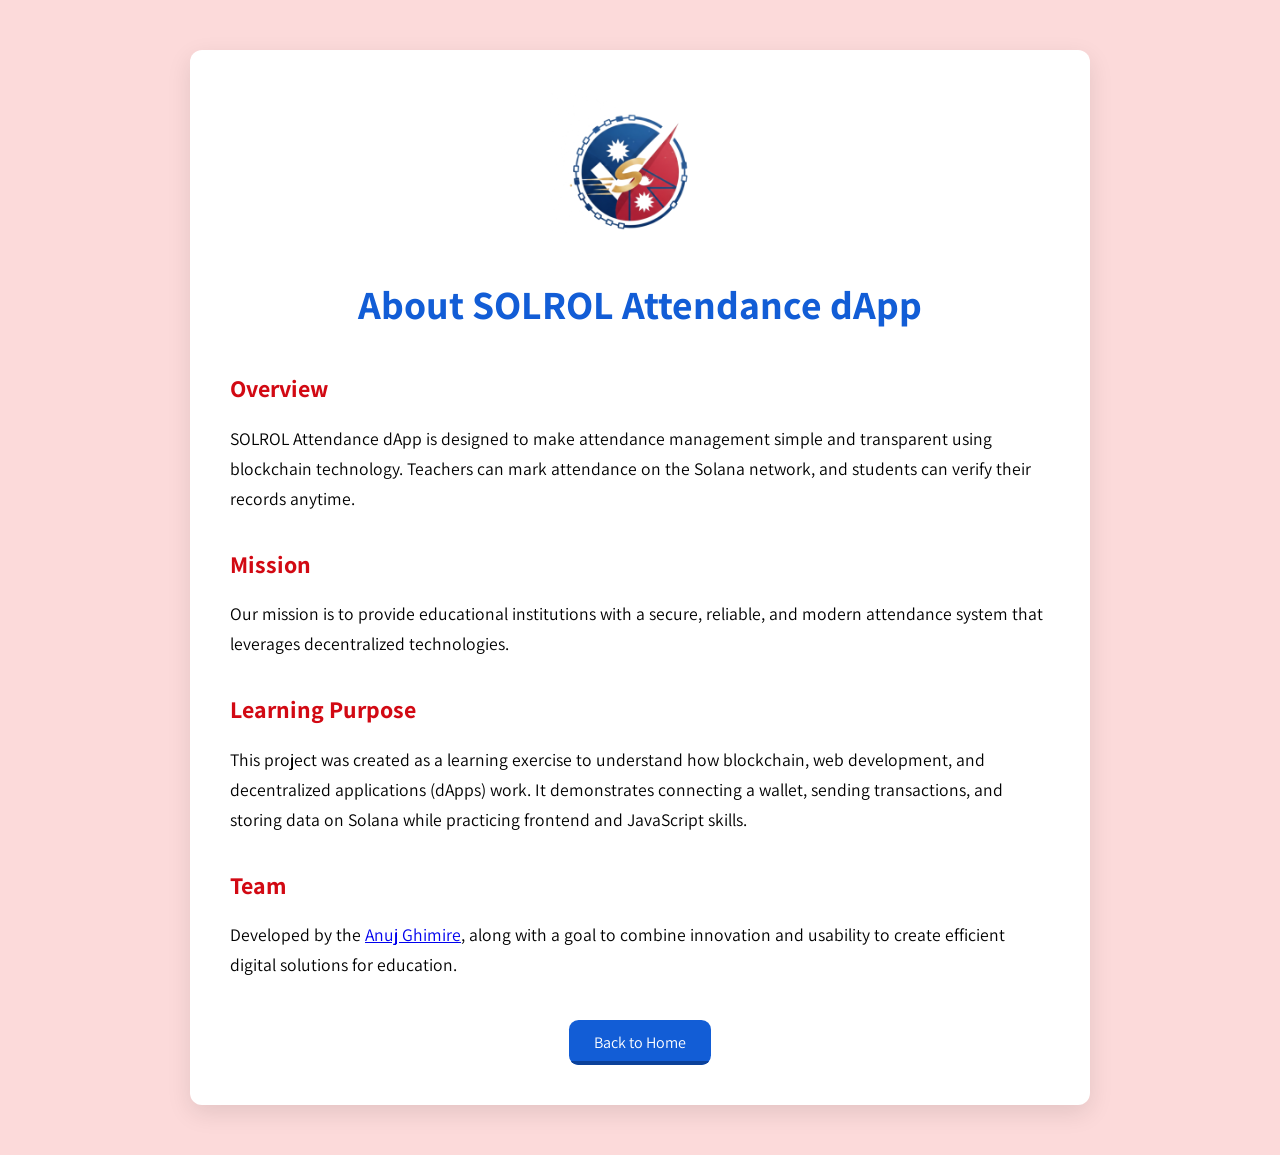
==== aboutus.html @ 421aed96 "Refactor attendance dApp: Update styles, enhance UI/UX, and improve functionality - Updated CSS styl" ====
<!doctype html>
<html lang="en">
  <head>
    <meta charset="UTF-8" />
    <meta name="viewport" content="width=device-width, initial-scale=1.0" />
    <title>About Us - SOLROL Attendance dApp</title>
    <link rel="stylesheet" href="/CSS/theme.css" />
    <link rel="icon" href="assets/images/logo.png" sizes="16x16" />
    <style>
      @import url("https://fonts.googleapis.com/css2?family=Assistant:wght@400;500;600;700&display=swap");

      * {
        margin: 0;
        padding: 0;
        font-family:
          "Assistant",
          -apple-system,
          BlinkMacSystemFont,
          Segoe UI,
          Roboto,
          Helvetica,
          Arial,
          sans-serif;
        box-sizing: border-box;
      }
      body {
        margin: 0;
        font-family: "Segoe UI", sans-serif;
        background-color: rgb(252, 218, 218);
        color: black;
        line-height: 1.7;
      }
      .book-container {
        max-width: 900px;
        margin: 50px auto;
        padding: 40px;
        background-color: white;
        box-shadow: 0 8px 25px rgba(0, 0, 0, 0.1);
        border-radius: 12px;
      }
      .logo {
        width: 100%;
        display: flex;
        justify-content: center;
        align-items: center;
      }
      .logo img {
        width: 180px;
      }
      h1 {
        text-align: center;
        font-size: 2.5rem;
        margin-bottom: 30px;
        color: rgb(18, 93, 214);
      }
      h2 {
        margin-top: 30px;
        color: rgb(210, 9, 19);
      }
      p {
        margin: 15px 0;
        font-size: 1.1rem;
      }
      .back-btn {
        display: block;
        margin: 40px auto 0;
        padding: 12px 25px;
        background-color: rgb(18, 93, 214);
        color: white;
        border: none;
        border-radius: 0.6rem;
        font-size: 1rem;
        cursor: pointer;
        position: relative;
        transition: 0.3s;
        overflow: hidden;
      }
      .back-btn::before {
        position: absolute;
        content: "";
        height: 4px;
        left: 0;
        right: 0;
        bottom: 0;
        background-color: rgb(11, 65, 154);
      }
      .back-btn:hover {
        background-color: rgb(11, 65, 154);
      }
      .back-btn:active {
        transform: scale(0.98);
      }
    </style>
  </head>
  <body>
    <div class="book-container">
      <div class="logo">
        <img src="assets/images/logo.png" alt="solrol app logo" />
      </div>

      <h1>About SOLROL Attendance dApp</h1>

      <h2>Overview</h2>
      <p>
        SOLROL Attendance dApp is designed to make attendance management simple
        and transparent using blockchain technology. Teachers can mark
        attendance on the Solana network, and students can verify their records
        anytime.
      </p>

      <h2>Mission</h2>
      <p>
        Our mission is to provide educational institutions with a secure,
        reliable, and modern attendance system that leverages decentralized
        technologies.
      </p>

      <h2>Learning Purpose</h2>
      <p>
        This project was created as a learning exercise to understand how
        blockchain, web development, and decentralized applications (dApps)
        work. It demonstrates connecting a wallet, sending transactions, and
        storing data on Solana while practicing frontend and JavaScript skills.
      </p>

      <h2>Team</h2>
      <p>
        Developed by the
        <a href="http://anujghimire.com.np" target="_blank">Anuj Ghimire</a>,
        along with a goal to combine innovation and usability to create
        efficient digital solutions for education.
      </p>

      <button class="back-btn" onclick="window.location = 'home.html'">
        Back to Home
      </button>
    </div>
  </body>
</html>
---- CSS/theme.css ----
:root {
  /* bg colors */
  --bg-primary-color: rgb(17, 17, 17);
  --bg-secondary-color: rgb(34, 34, 34);
  --bg-active-color: rgb(255, 255, 255);
  --bg-risky-color: rgb(200, 50, 50);
  --bg-safe-color: rgb(28, 176, 28);
  --bg-dry-color: rgb(200, 200, 200);
  --bg-trust-color: rgb(46, 107, 204);
  --bg-safedark-color: rgb(29, 124, 29);
  --bg-trustdark-color: rgb(20, 87, 149);


  /* text colors */
  --text-primary-color: rgb(237, 237, 237);
  --text-secondary-color: rgb(230, 230, 230);
  --text-tertiary-color: rgb(150, 150, 150);
  --text-active-color: rgb(24, 24, 24);

  /* paddings */
  --padding-sm: 0.5rem;
  --padding-md: 1rem;
  --padding-lg: 1.5rem;
  --padding-xl: 2rem;
  --padding-2xl: 3rem;

  /* margin */
  --margin-sm: 0.5rem;
  --margin-md: 1rem;
  --margin-lg: 1.5rem;
  --margin-xl: 2rem;
  --margin-2xl: 3rem;

  /* gutter */
  --gutter-sm: 0.5rem;
  --gutter-md: 1rem;
  --gutter-lg: 1.5rem;
  --gutter-xl: 2rem;
  --gutter-2xl: 3rem;

  /* font sizes */
  --font-size-sm: 0.875rem;
  --font-size-md: 1rem;
  --font-size-lg: 1.125rem;
  --font-size-xl: 1.25rem;
  --font-size-2xl: 1.8rem;

  /* border radius */
  --border-radius-sm: 0.2rem;
  --border-radius-md: 0.25rem;
  --border-radius-lg: 0.3rem;
  --border-radius-xl: 0.4rem;
  --border-radius-2xl: 0.6rem;
}
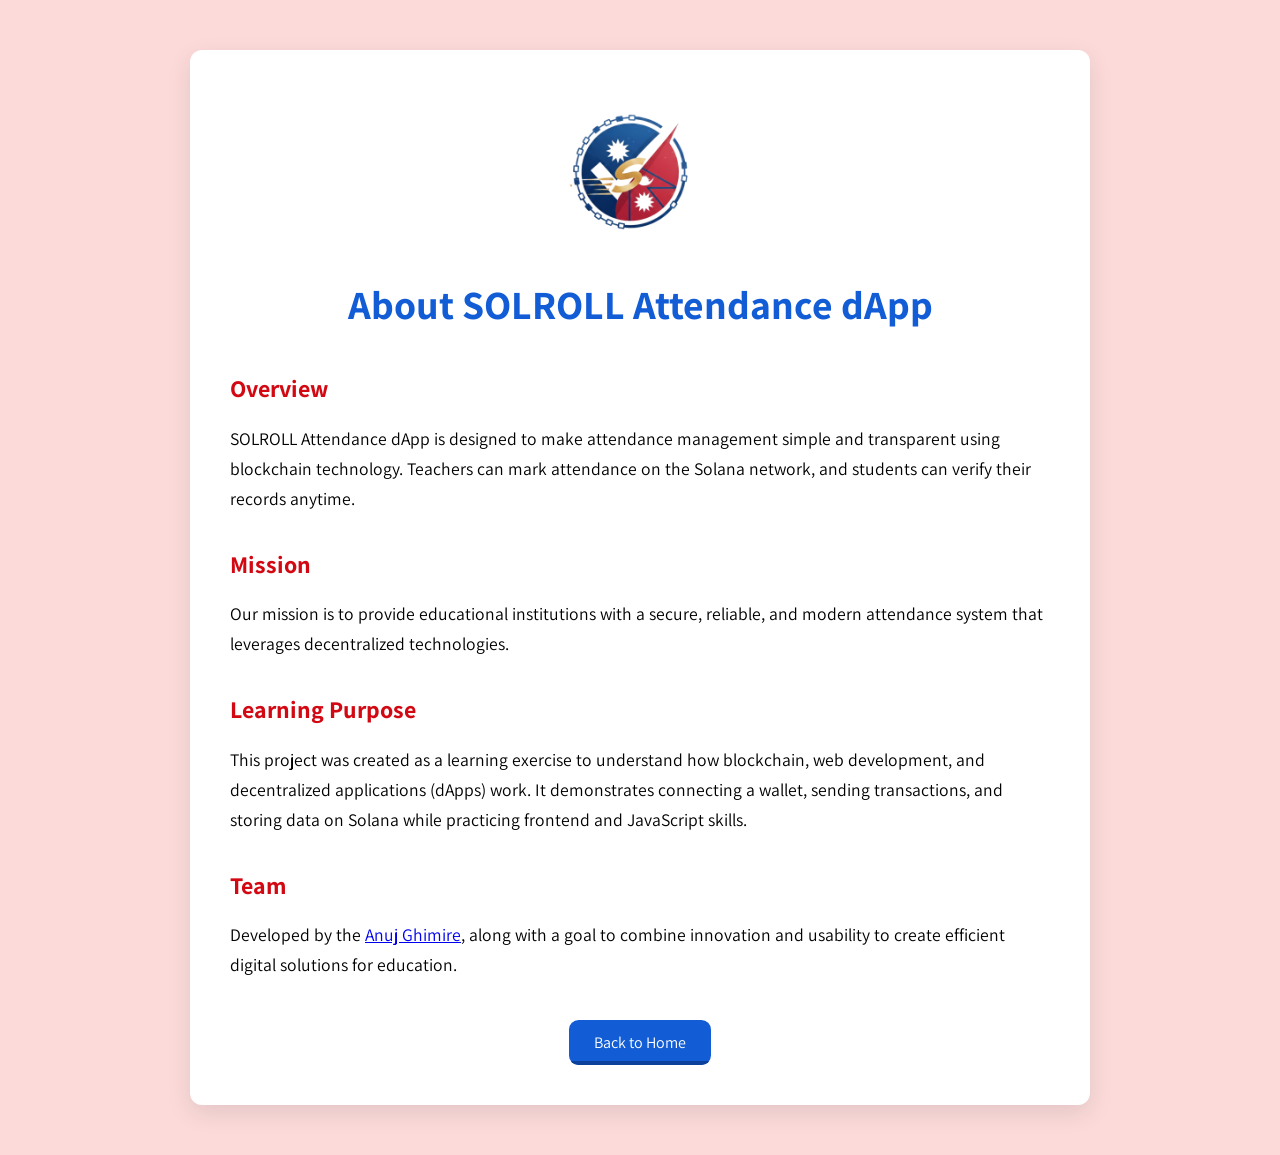
==== commit 2d60e476: "Fix title spelling for SOLROLL Attendance dApp across multiple HTML files" ====
--- a/aboutus.html
+++ b/aboutus.html
@@ -3,7 +3,7 @@
   <head>
     <meta charset="UTF-8" />
     <meta name="viewport" content="width=device-width, initial-scale=1.0" />
-    <title>About Us - SOLROL Attendance dApp</title>
+    <title>About Us - SOLROLL Attendance dApp</title>
     <link rel="stylesheet" href="/CSS/theme.css" />
     <link rel="icon" href="assets/images/logo.png" sizes="16x16" />
     <style>
@@ -98,11 +98,11 @@
         <img src="assets/images/logo.png" alt="solrol app logo" />
       </div>
 
-      <h1>About SOLROL Attendance dApp</h1>
+      <h1>About SOLROLL Attendance dApp</h1>
 
       <h2>Overview</h2>
       <p>
-        SOLROL Attendance dApp is designed to make attendance management simple
+        SOLROLL Attendance dApp is designed to make attendance management simple
         and transparent using blockchain technology. Teachers can mark
         attendance on the Solana network, and students can verify their records
         anytime.
